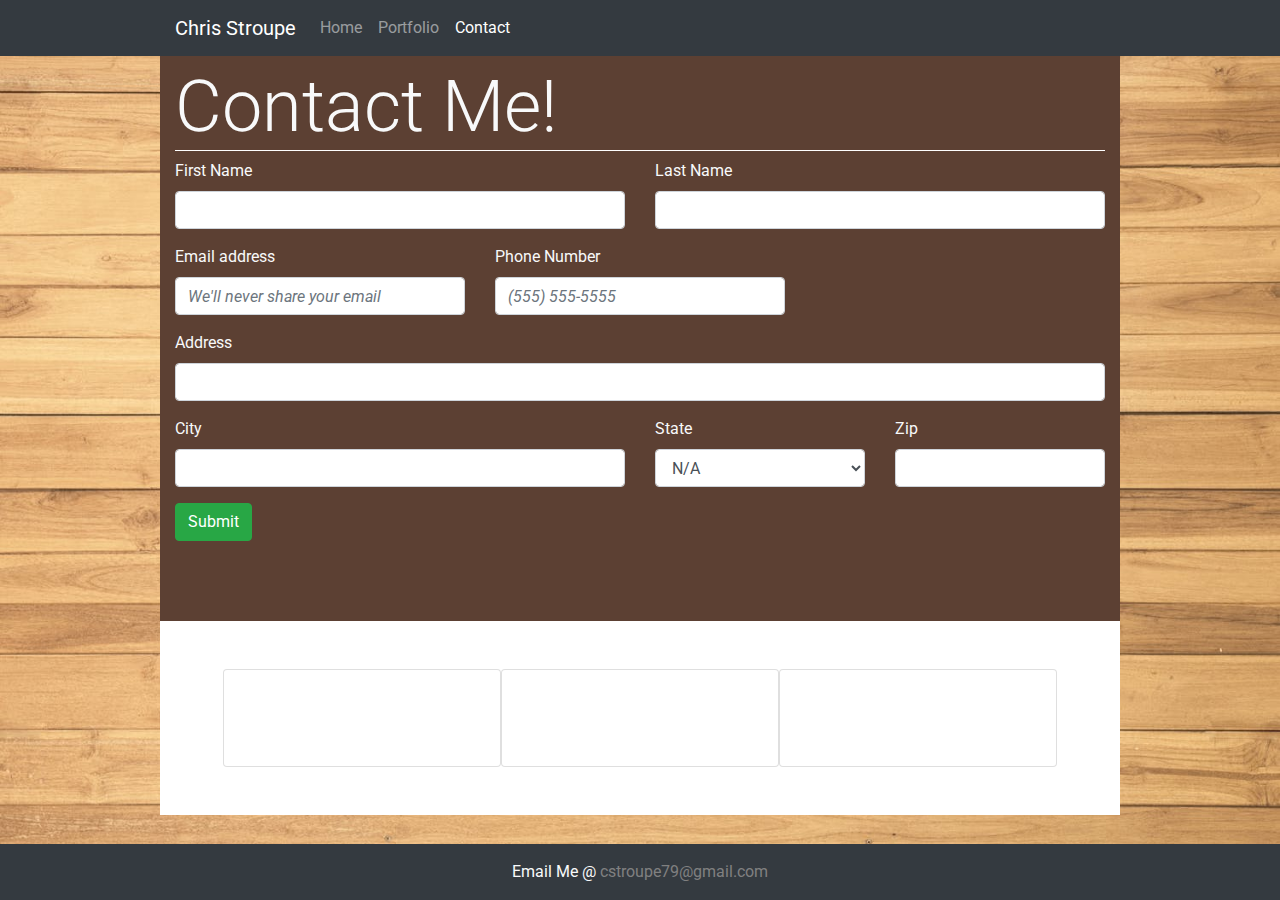
==== contact.html @ 88988ea6 "Working on contact form mail using api" ====
<!DOCTYPE html>
<html>

<head>
  <script src="//ajax.googleapis.com/ajax/libs/jquery/1.11.0/jquery.min.js"></script>
  <meta charset="utf-8">
  <meta http-equiv="X-UA-Compatible" content="IE=edge">
  <meta charset="utf-8">
  <meta name="viewport" content="width=device-width, initial-scale=1.0" media="screen">
  <link rel="icon" type="image/png" href="./images/favicon.png"/>
  <title>Chris Stroupe - Bootstrap</title>
  <meta name="viewport" content="width=device-width, initial-scale=1">
  <link rel="stylesheet" href="https://stackpath.bootstrapcdn.com/bootstrap/4.3.1/css/bootstrap.min.css" integrity="sha384-ggOyR0iXCbMQv3Xipma34MD+dH/1fQ784/j6cY/iJTQUOhcWr7x9JvoRxT2MZw1T"
  crossorigin="anonymous">
  <link rel="stylesheet" type="text/css" media="screen" href="style.css" media="screen">
  <link href="https://fonts.googleapis.com/css?family=Roboto|Srisakdi" rel="stylesheet">
  <link rel="stylesheet" href="https://use.fontawesome.com/releases/v5.7.2/css/all.css" integrity="sha384-fnmOCqbTlWIlj8LyTjo7mOUStjsKC4pOpQbqyi7RrhN7udi9RwhKkMHpvLbHG9Sr"
  crossorigin="anonymous">
  <script src="/js/app.js"></script>
  <!-- <script src="https://cdnjs.cloudflare.com/ajax/libs/jquery/3.4.1/jquery.js"></script> -->
  

</head>

<body>
  
    <nav class="navbar navbar-expand-lg navbar-dark bg-dark fixed-top">
        <div class="container">
          <a class="navbar-brand" href="./index.html">Chris Stroupe</a>
          <button class="navbar-toggler" type="button">
            <span class="navbar-toggler-icon"></span>
          </button>
          <div class="collapse navbar-collapse">
            <ul class="navbar-nav mr-auto">
              <li class="nav-item">
                <a class="nav-link" href="./index.html">Home</a>
              </li>
              <li class="nav-item">
                <a class="nav-link" href="./portfolio.html">Portfolio</a>
              </li>
              <li class="nav-item active">
                <a class="nav-link" href="#">Contact</a>
              </li>
            </ul>
          </div>
        </div>
      </nav>



  <div class="center">
    <div class="container d-flex h-100">
      <div class="row align-self-center w-100">



        <div class="bg-white mx-auto">


          <div class="jumbotron jumbotron-fluid text-light">
            <div class="container">
              <h1 class="display-3 ">Contact Me!</h1>



              <form action="https://mailthis.to/cstroupe79@gmail.com"
              method="POST"  encType="multipart/form-data">



                <div class="row">
                  <div class="form-group col-md-6">
                    <label for="firstName">First Name</label>
                    <input class="form-control"  id="fName" type="text"/>
                  </div>

                  <div class="form-group col-md-6">
                    <label for="lastName">Last Name</label>
                    <input class="form-control" id="lName" type="text"/>
                  </div>

                </div>

                <div class="row">

                  <div class="form-group col-md-4">
                    <label for="Email">Email address</label>
                    <input type="email" class="form-control font-italic" placeholder="We'll never share your email" id="email"/>
                  </div>

                  <div class="form-group col-md-4">
                    <label for="Phone">Phone Number</label>
                    <input type="phone"  id="phone" class="form-control font-italic" placeholder="(555) 555-5555">
                  </div>

                  <div class="form-group col-md-4">
                  </div>
                </div>


                <div class="form-group">
                  <label for="Address">Address</label>
                  <input class="form-control" id="address" type="text">
                </div>


                <div class="row">
                  <div class="form-group col-md-6">
                    <label for="City">City</label>
                    <input class="form-control" type="text" id="city">
                  </div>


                  <div class="form-group col-md-3">
                    <label for="State">State</label>
                    <select class="form-control">
                      <option value="">N/A</option>
                      <option value="AK">Alaska</option>
                      <option value="AL">Alabama</option>
                      <option value="AR">Arkansas</option>
                      <option value="AZ">Arizona</option>
                      <option value="CA">California</option>
                      <option value="CO">Colorado</option>
                      <option value="CT">Connecticut</option>
                      <option value="DC">District of Columbia</option>
                      <option value="DE">Delaware</option>
                      <option value="FL">Florida</option>
                      <option value="GA">Georgia</option>
                      <option value="HI">Hawaii</option>
                      <option value="IA">Iowa</option>
                      <option value="ID">Idaho</option>
                      <option value="IL">Illinois</option>
                      <option value="IN">Indiana</option>
                      <option value="KS">Kansas</option>
                      <option value="KY">Kentucky</option>
                      <option value="LA">Louisiana</option>
                      <option value="MA">Massachusetts</option>
                      <option value="MD">Maryland</option>
                      <option value="ME">Maine</option>
                      <option value="MI">Michigan</option>
                      <option value="MN">Minnesota</option>
                      <option value="MO">Missouri</option>
                      <option value="MS">Mississippi</option>
                      <option value="MT">Montana</option>
                      <option value="NC">North Carolina</option>
                      <option value="ND">North Dakota</option>
                      <option value="NE">Nebraska</option>
                      <option value="NH">New Hampshire</option>
                      <option value="NJ">New Jersey</option>
                      <option value="NM">New Mexico</option>
                      <option value="NV">Nevada</option>
                      <option value="NY">New York</option>
                      <option value="OH">Ohio</option>
                      <option value="OK">Oklahoma</option>
                      <option value="OR">Oregon</option>
                      <option value="PA">Pennsylvania</option>
                      <option value="PR">Puerto Rico</option>
                      <option value="RI">Rhode Island</option>
                      <option value="SC">South Carolina</option>
                      <option value="SD">South Dakota</option>
                      <option value="TN">Tennessee</option>
                      <option value="TX">Texas</option>
                      <option value="UT">Utah</option>
                      <option value="VA">Virginia</option>
                      <option value="VT">Vermont</option>
                      <option value="WA">Washington</option>
                      <option value="WI">Wisconsin</option>
                      <option value="WV">West Virginia</option>
                      <option value="WY">Wyoming</option>
                      </select>
                      <!-- <input class="form-control" id="state" type="text"> -->

                  </div>

                  <div class="form-group col-md-3">
                    <label for="zip">Zip</label>
                    <input class="form-control" id="zip" type="number">
                  </div>
                </div>
                <input type="hidden" name="_after" value="https://stroupe79.github.io/Bootstrap-Portfolio/">
                <button type="submit" id="submit" class="btn btn-success mb-3">Submit</button>
            </div>
            </form>
          </div>






          <div class="container center-block text-center">

            <div class="row icons p-5">

              <div class="col-md-4 card">
                <div class="card-block p-5">
                  <a href="https://www.linkedin.com/in/christopher-stroupe-7004977b/" target="_blank" class="fab fa-linkedin-in fa-3x img-responsive center-block">
                  </a>

                </div>
              </div>

              <div class="col-md-4 card">
                <div class="card-block p-5">
                  <a href="https://www.facebook.com/chris.stroupe.1?ref=bookmarks" target="_blank" class="fab fa-facebook fa-3x img-responsive center-block">
                  </a>

                </div>
              </div>

              <div class="col-md-4 card">
                <div class="card-block p-5">
                  <a href="https://www.certmetrics.com/amazon/public/badge.aspx?i=1&t=c&d=2018-05-07&ci=AWS00230446"
                    target="_blank" class="fab fa-aws fa-3x img-responsive center-block">
                  </a>
                </div>
              </div>

            </div>
          </div>

        </div>

      </div>

    </div>
  </div>






  <footer class="footer bg-dark pt-3 fixed-bottom">
    <p class="text-light text-center">Email Me @ <a href="mailto:cstroupe79@gmail.com">cstroupe79@gmail.com</a></p>
  </footer>


  </img>

</body>

</html>
---- style.css ----
body {
    background-image: url('./images/light-wood.jpeg');
    background-repeat: repeat;
    background-position: center;
    background-size: 100%;
    font-family: 'Roboto', sans-serif;
    height: 100%;
}


.nav {
    height: 60px;
    width: 100%;
}


h1 {
    border-bottom: 1px solid white;
}

h2 ul {
    font-family: 'Roboto', sans-serif;
}


.bd-bg {
    background-color: white;
    width: 960px;
    margin: auto;
}

.jumbotron {
    background-color: #5C4033;
    width: 960px;
    margin: auto;

}

a {
    text-decoration: none !important;
    color: grey;
}

.project {
    text-decoration: none !important;
    color: white;
}

.imgButton {
    position: relative;
    width: 50%;
}

.imgButton img {
    width: 60%;
    height: auto;
    border-radius: 50%;
}

.imgButton .btn {
    position: absolute;
    top: 50%;
    left: 50%;
    transform: translate(-50%, -50%);
    -ms-transform: translate(-50%, -50%);
    background-color: brown;
    color: white;
    font-size: 16px;
    padding: 12px 24px;
    border: none;
    cursor: pointer;
    border-radius: 20px;
}

.imgButton .btn:hover {
    background-color: white;
    color: black;
}

.icons {
    margin: auto;
    text-decoration: none;
}



/* .footer {
    position: relative;
    bottom: 0;
    left: 0;
    width: 100%;
    height: 60px;
    background-color: #f5f5f5;
} */

.container {
    width: 960px;

}


@media (max-width: 960px) {}
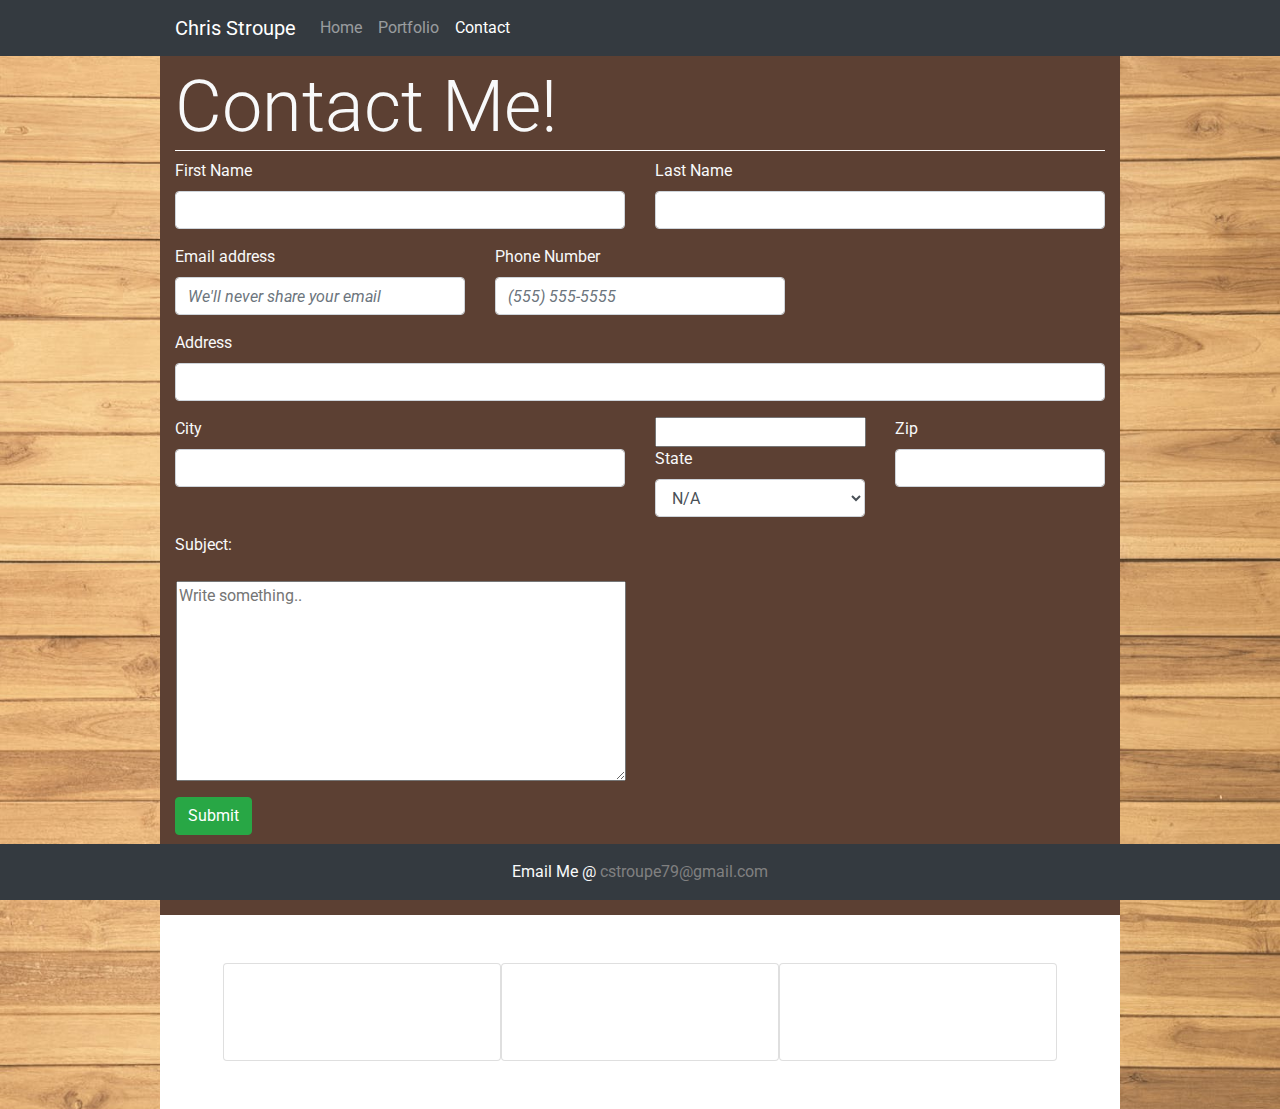
==== commit e76a14fe: "finished updated with working email contact form" ====
--- a/contact.html
+++ b/contact.html
@@ -16,7 +16,7 @@
   <link href="https://fonts.googleapis.com/css?family=Roboto|Srisakdi" rel="stylesheet">
   <link rel="stylesheet" href="https://use.fontawesome.com/releases/v5.7.2/css/all.css" integrity="sha384-fnmOCqbTlWIlj8LyTjo7mOUStjsKC4pOpQbqyi7RrhN7udi9RwhKkMHpvLbHG9Sr"
   crossorigin="anonymous">
-  <script src="/js/app.js"></script>
+  <!-- <script src="./js/app.js"></script> -->
   <!-- <script src="https://cdnjs.cloudflare.com/ajax/libs/jquery/3.4.1/jquery.js"></script> -->
   
 
@@ -63,7 +63,7 @@
 
 
 
-              <form action="https://mailthis.to/cstroupe79@gmail.com"
+              <form action="https://formspree.io/cstroupe79@gmail.com"
               method="POST"  encType="multipart/form-data">
 
 
@@ -71,12 +71,12 @@
                 <div class="row">
                   <div class="form-group col-md-6">
                     <label for="firstName">First Name</label>
-                    <input class="form-control"  id="fName" type="text"/>
+                    <input class="form-control" name="First Name"  id="fName" type="text"/>
                   </div>
 
                   <div class="form-group col-md-6">
                     <label for="lastName">Last Name</label>
-                    <input class="form-control" id="lName" type="text"/>
+                    <input class="form-control" name="Last Name" id="lName" type="text"/>
                   </div>
 
                 </div>
@@ -85,12 +85,12 @@
 
                   <div class="form-group col-md-4">
                     <label for="Email">Email address</label>
-                    <input type="email" class="form-control font-italic" placeholder="We'll never share your email" id="email"/>
+                    <input type="email" name="Email" class="form-control font-italic" placeholder="We'll never share your email" id="email"/>
                   </div>
 
                   <div class="form-group col-md-4">
                     <label for="Phone">Phone Number</label>
-                    <input type="phone"  id="phone" class="form-control font-italic" placeholder="(555) 555-5555">
+                    <input type="phone" name="Phone Number"  id="phone" class="form-control font-italic" placeholder="(555) 555-5555">
                   </div>
 
                   <div class="form-group col-md-4">
@@ -100,18 +100,19 @@
 
                 <div class="form-group">
                   <label for="Address">Address</label>
-                  <input class="form-control" id="address" type="text">
+                  <input class="form-control" name="Address" id="address" type="text">
                 </div>
 
 
                 <div class="row">
                   <div class="form-group col-md-6">
                     <label for="City">City</label>
-                    <input class="form-control" type="text" id="city">
+                    <input class="form-control" name="City" type="text" id="city">
                   </div>
 
 
                   <div class="form-group col-md-3">
+                      <input type="text" name="state" list="state">
                     <label for="State">State</label>
                     <select class="form-control">
                       <option value="">N/A</option>
@@ -174,10 +175,17 @@
 
                   <div class="form-group col-md-3">
                     <label for="zip">Zip</label>
-                    <input class="form-control" id="zip" type="number">
-                  </div>
-                </div>
-                <input type="hidden" name="_after" value="https://stroupe79.github.io/Bootstrap-Portfolio/">
+                    <input class="form-control" name="Zip Code" id="zip" type="number">
+                  </div>
+                </div>
+                <label for="subject">Subject:</label>
+                  <div class="row p-3">
+                <textarea id="subject" name="subject" placeholder="Write something.." style="height:200px; width:450px;"></textarea>
+              </div>
+
+                <input type="hidden" name="_next" value="https://stroupe79.github.io/Bootstrap-Portfolio/">
+                <input type="hidden" name="_subject" value="Portfolio Contact Form Submitted">
+                <input type="hidden" name="_confirmation" value="Message Sent!">
                 <button type="submit" id="submit" class="btn btn-success mb-3">Submit</button>
             </div>
             </form>
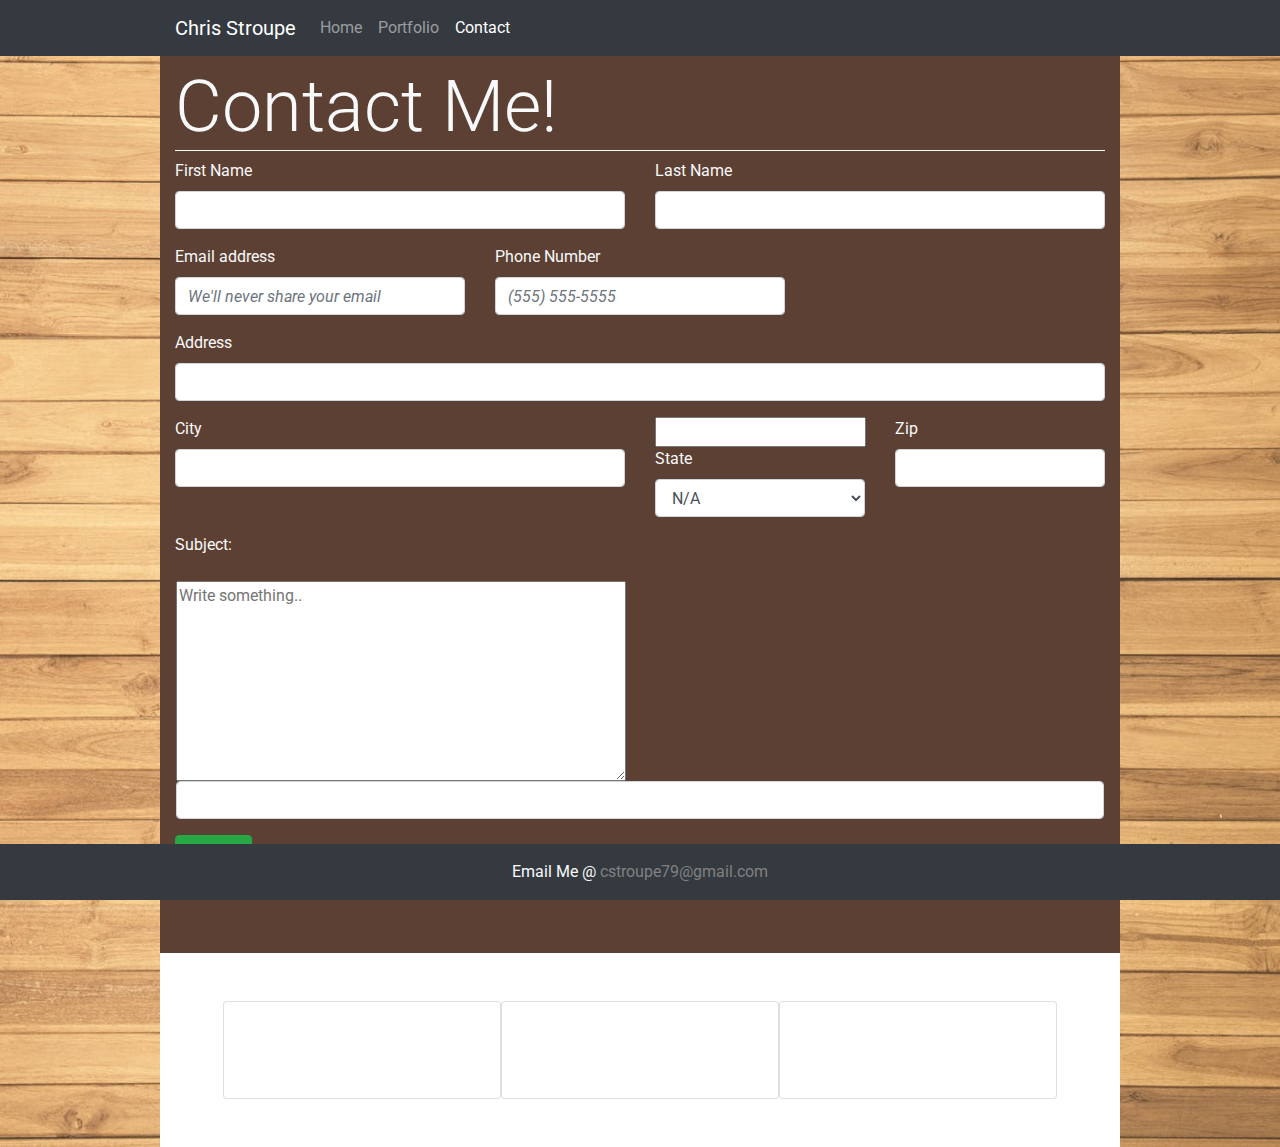
==== commit efb7c240: "finished updated with working email contact form" ====
--- a/contact.html
+++ b/contact.html
@@ -179,8 +179,9 @@
                   </div>
                 </div>
                 <label for="subject">Subject:</label>
-                  <div class="row p-3">
-                <textarea id="subject" name="subject" placeholder="Write something.." style="height:200px; width:450px;"></textarea>
+                <div class="row p-3">
+                  <textarea placeholder="Write something.." style="height:200px; width:450px;"></textarea>
+                  <input class="form-control" name="Message" type="text" id="subject">
               </div>
 
                 <input type="hidden" name="_next" value="https://stroupe79.github.io/Bootstrap-Portfolio/">
